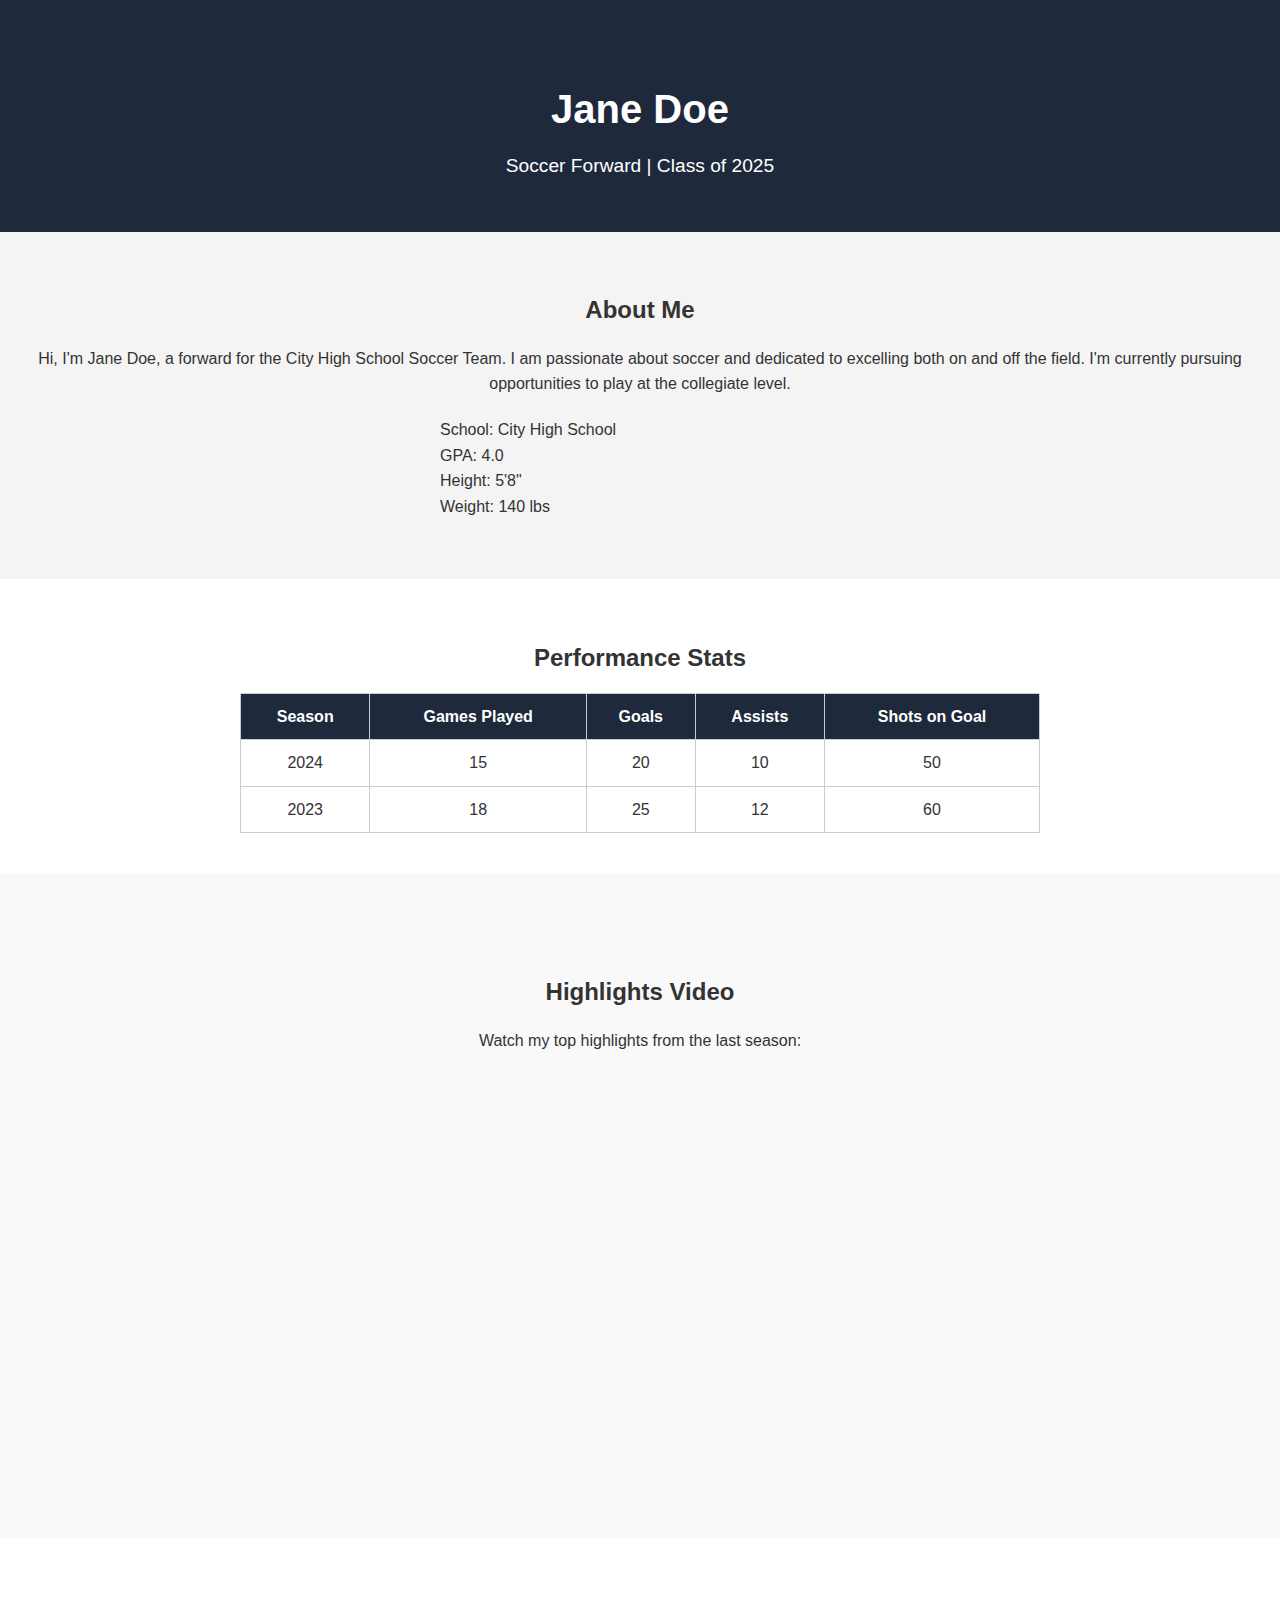
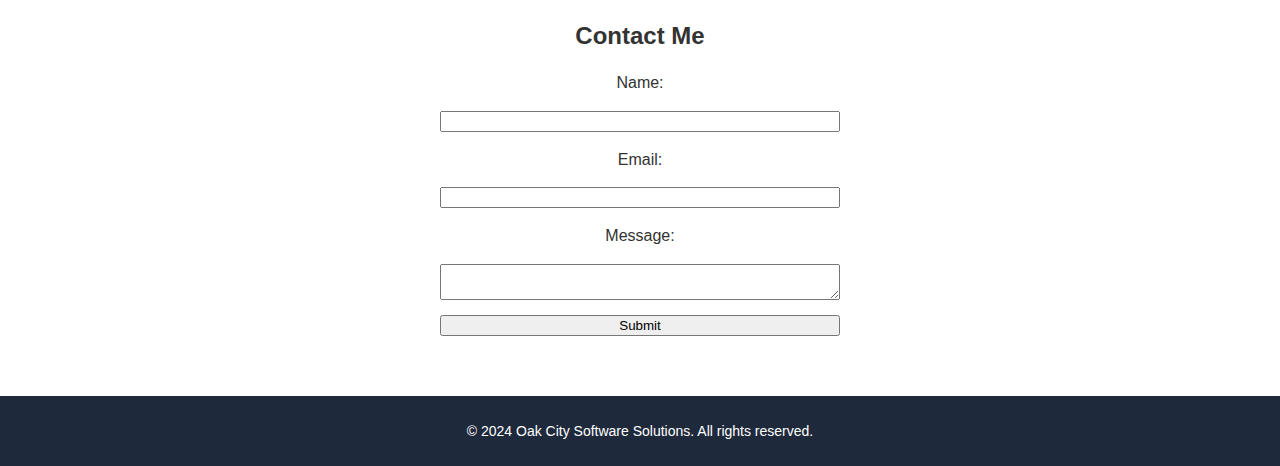
==== demo-profile.html @ 35dbb6a9 "Add demo profile page with Hudl video embed and navigation link" ====
<!DOCTYPE html>
<html lang="en">

<head>
    <meta charset="UTF-8">
    <meta name="viewport" content="width=device-width, initial-scale=1.0">
    <title>Demo Athlete Profile - Recruit</title>
    <link rel="stylesheet" href="styles.css">
</head>

<body>
    <!-- Header Section -->
    <header class="profile-header">
        <h1>Jane Doe</h1>
        <p>Soccer Forward | Class of 2025</p>
    </header>

    <!-- Bio Section -->
    <section id="bio" class="profile-bio">
        <h2>About Me</h2>
        <p>Hi, I'm Jane Doe, a forward for the City High School Soccer Team. I am passionate about soccer and dedicated
            to excelling both on and off the field. I'm currently pursuing opportunities to play at the collegiate
            level.</p>
        <ul>
            <li>School: City High School</li>
            <li>GPA: 4.0</li>
            <li>Height: 5'8"</li>
            <li>Weight: 140 lbs</li>
        </ul>
    </section>

    <!-- Stats Section -->
    <section id="stats" class="profile-stats">
        <h2>Performance Stats</h2>
        <table>
            <thead>
                <tr>
                    <th>Season</th>
                    <th>Games Played</th>
                    <th>Goals</th>
                    <th>Assists</th>
                    <th>Shots on Goal</th>
                </tr>
            </thead>
            <tbody>
                <tr>
                    <td>2024</td>
                    <td>15</td>
                    <td>20</td>
                    <td>10</td>
                    <td>50</td>
                </tr>
                <tr>
                    <td>2023</td>
                    <td>18</td>
                    <td>25</td>
                    <td>12</td>
                    <td>60</td>
                </tr>
            </tbody>
        </table>
    </section>

    <!-- Highlights Section -->
    <section id="highlights" class="profile-highlights">
        <!-- Highlights Section -->
        <section id="highlights" class="profile-highlights">
            <h2>Highlights Video</h2>
            <p>Watch my top highlights from the last season:</p>
            <iframe src='https://www.hudl.com/embed/video/3/18676882/659b35a8b3c9c90638989f3f' width='640' height='360'
                frameborder='0' allowfullscreen></iframe>
        </section>

    </section>

    <!-- Contact Section -->
    <section id="contact" class="profile-contact">
        <h2>Contact Me</h2>
        <form action="https://formspree.io/f/yourformid" method="POST">
            <label for="name">Name:</label>
            <input type="text" id="name" name="name" required>
            <label for="email">Email:</label>
            <input type="email" id="email" name="email" required>
            <label for="message">Message:</label>
            <textarea id="message" name="message" required></textarea>
            <button type="submit">Submit</button>
        </form>
    </section>

    <!-- Footer -->
    <footer class="footer">
        <p>&copy; 2024 Oak City Software Solutions. All rights reserved.</p>
    </footer>
    <script src="script.js"></script>
</body>

</html>
---- styles.css ----
/* General Styles */
body {
    font-family: Arial, sans-serif;
    margin: 0;
    padding: 0;
    line-height: 1.6;
    color: #333;
}

h1,
h2,
h3 {
    margin-bottom: 15px;
}

a {
    text-decoration: none;
    color: inherit;
}



/* Navbar */
.navbar {
    display: flex;
    justify-content: center;
    align-items: center;
    background-color: #1e293b;
    padding: 15px 20px;
    position: sticky;
    top: 0;
    z-index: 1000;
    box-shadow: 0 2px 5px rgba(0, 0, 0, 0.1);
}

.navbar ul {
    display: flex;
    gap: 20px;
    list-style: none;
    padding: 0;
    margin: 0;
}

.navbar li {
    display: inline;
}

.navbar ul.open {
    flex-direction: column;
    gap: 10px;
    background-color: #1e293b;
    padding: 10px;
}

.navbar a {
    color: white;
    font-size: 16px;
    font-weight: bold;
}

.navbar a:hover {
    color: #ff9900;
}

/* Hero Section */
.hero {
    background-color: #ff9900;
    color: white;
    text-align: center;
    padding: 100px 20px;
}

.hero h1 {
    font-size: 2.5rem;
    margin-bottom: 15px;
}

.hero p {
    font-size: 1.2rem;
    margin-bottom: 20px;
}

.hero button {
    background-color: #1e293b;
    color: white;
    padding: 10px 20px;
    border: none;
    cursor: pointer;
    font-size: 16px;
    border-radius: 5px;
}

.hero button:hover {
    background-color: #333;
}

/* Section Styles */
section {
    padding: 60px 20px;
    text-align: center;
}

.about,
.faqs {
    background-color: #f4f4f4;
}

/* Pricing Section */
.pricing {
    background-color: #1e293b;
    color: white;
}

.pricing-options {
    display: flex;
    justify-content: center;
    gap: 20px;
    flex-wrap: wrap;
    margin-top: 20px;
}

.pricing-card {
    border: 1px solid #ccc;
    border-radius: 8px;
    padding: 20px;
    width: 280px;
    text-align: center;
    background-color: #333;
    color: white;
}

.pricing-card h3 {
    margin-bottom: 10px;
}

.pricing-card p {
    margin-bottom: 10px;
}

/* FAQs Section */
.faq-item {
    text-align: left;
    max-width: 800px;
    margin: 0 auto 20px;
}

/* Contact Section */
.contact form {
    display: flex;
    flex-direction: column;
    gap: 15px;
    max-width: 400px;
    margin: 0 auto;
}

.contact input,
.contact textarea,
.contact button {
    width: 100%;
    padding: 10px;
    font-size: 16px;
    border: 1px solid #ccc;
    border-radius: 5px;
}

.contact button {
    background-color: #ff9900;
    color: white;
    cursor: pointer;
    border: none;
    font-size: 16px;
    font-weight: bold;
}

.contact button:hover {
    background-color: #e68a00;
}

/* Footer */
.footer {
    background-color: #1e293b;
    color: white;
    text-align: center;
    padding: 10px;
    font-size: 14px;
}

/* Responsive Styles */
@media (max-width: 768px) {
    .hero h1 {
        font-size: 2rem;
    }

    .hero p {
        font-size: 1rem;
    }

    .pricing-options {
        flex-direction: column;
        gap: 15px;
    }

    nav ul {
        flex-direction: column;
        gap: 10px;
    }
}

@media (max-width: 480px) {
    .hero h1 {
        font-size: 1.5rem;
    }

    .hero p {
        font-size: 0.9rem;
    }
}

@media (max-width: 768px) {
    .menu-toggle {
        display: block;
    }

    .navbar ul {
        display: none;
    }

    .navbar ul.open {
        display: flex;
    }
}

/* Responsive Menu */
.menu-toggle {
    display: none;
    background-color: #1e293b;
    color: white;
    font-size: 24px;
    border: none;
    padding: 10px;
    cursor: pointer;
}

/* Profile Header */
.profile-header {
    background-color: #1e293b;
    color: white;
    text-align: center;
    padding: 50px 20px;
}

.profile-header h1 {
    font-size: 2.5rem;
    margin-bottom: 10px;
}

.profile-header p {
    font-size: 1.2rem;
    margin: 0;
}

/* Bio Section */
.profile-bio {
    background-color: #f4f4f4;
    padding: 40px 20px;
    text-align: center;
}

.profile-bio ul {
    list-style: none;
    padding: 0;
    margin: 20px auto;
    max-width: 400px;
    text-align: left;
}

/* Stats Section */
.profile-stats {
    padding: 40px 20px;
    text-align: center;
}

.profile-stats table {
    margin: 0 auto;
    border-collapse: collapse;
    width: 90%;
    max-width: 800px;
}

.profile-stats th,
.profile-stats td {
    border: 1px solid #ccc;
    padding: 10px;
    text-align: center;
}

.profile-stats th {
    background-color: #1e293b;
    color: white;
}

/* Highlights Section */
.profile-highlights {
    background-color: #f9f9f9;
    padding: 40px 20px;
    text-align: center;
}

.profile-highlights iframe {
    margin-top: 20px;
    max-width: 100%;
}

/* Contact Section */
.profile-contact form {
    display: flex;
    flex-direction: column;
    gap: 15px;
    max-width: 400px;
    margin: 0 auto;
}
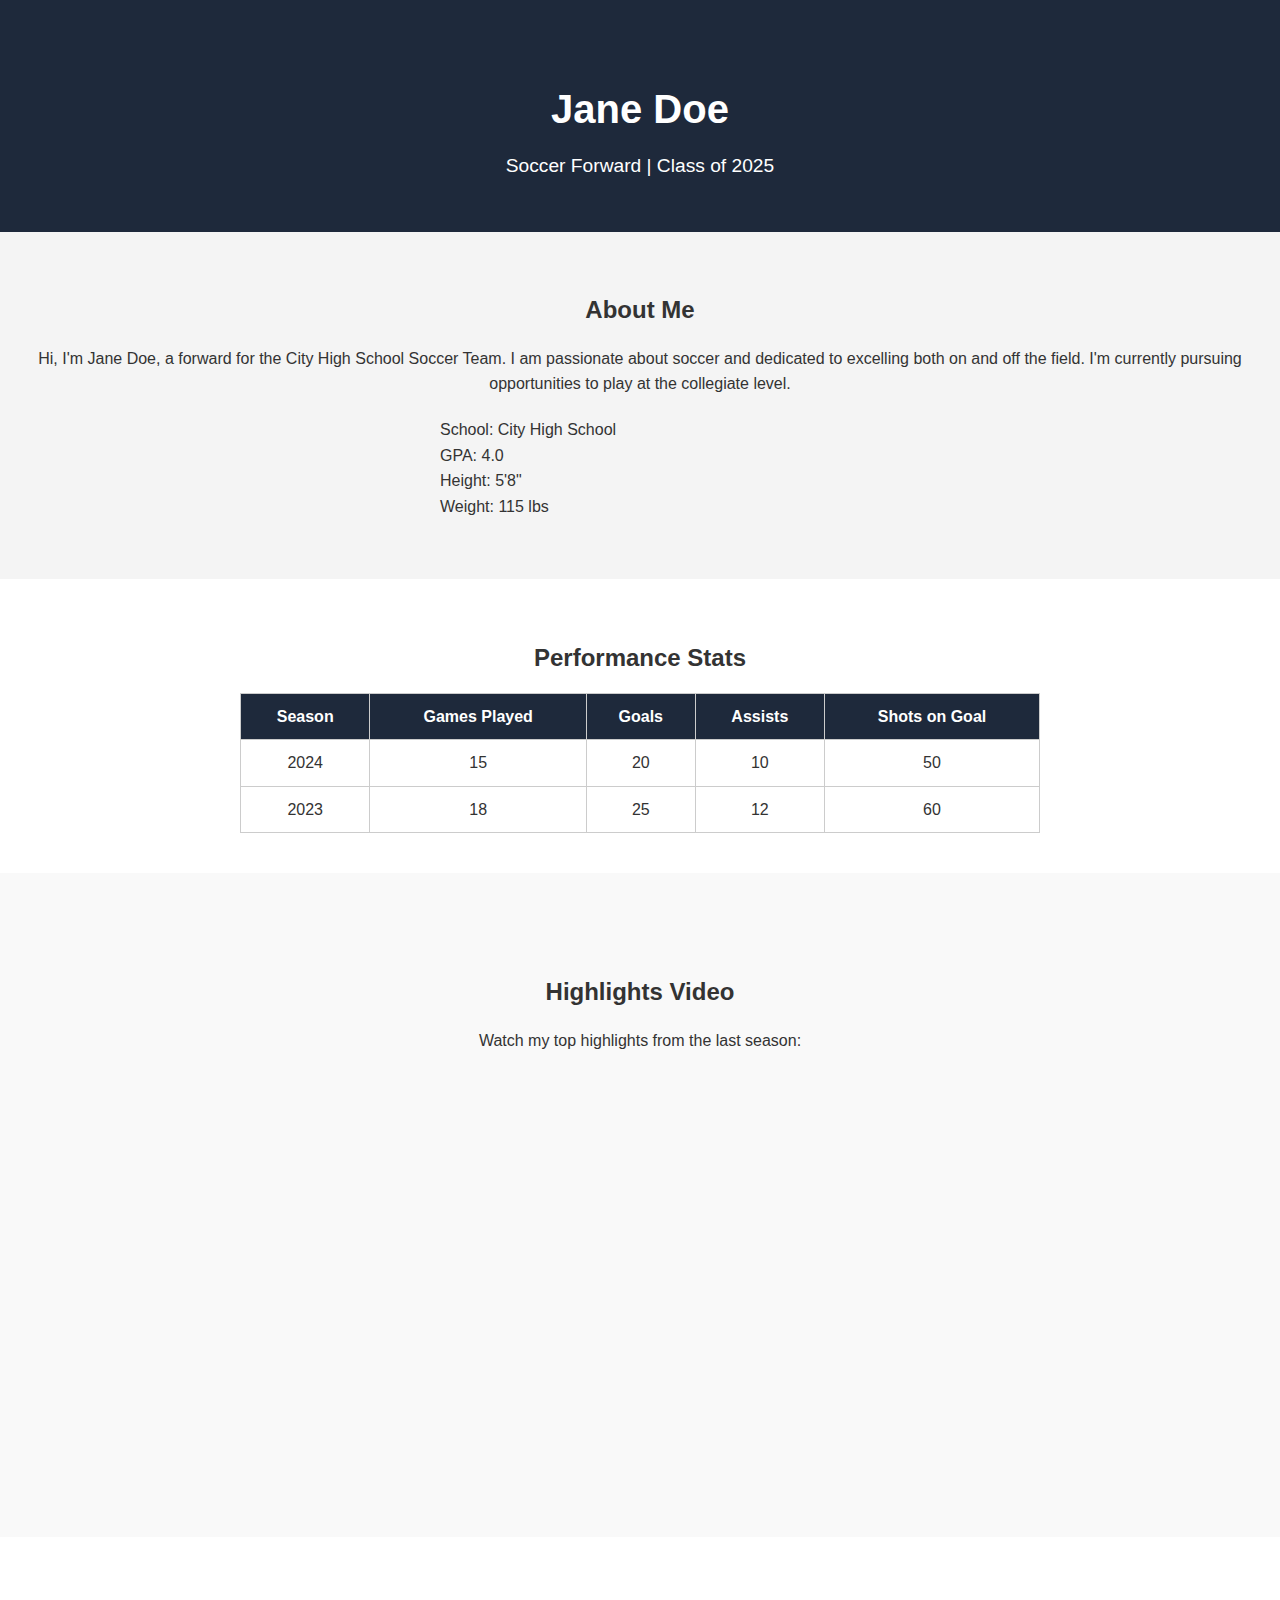
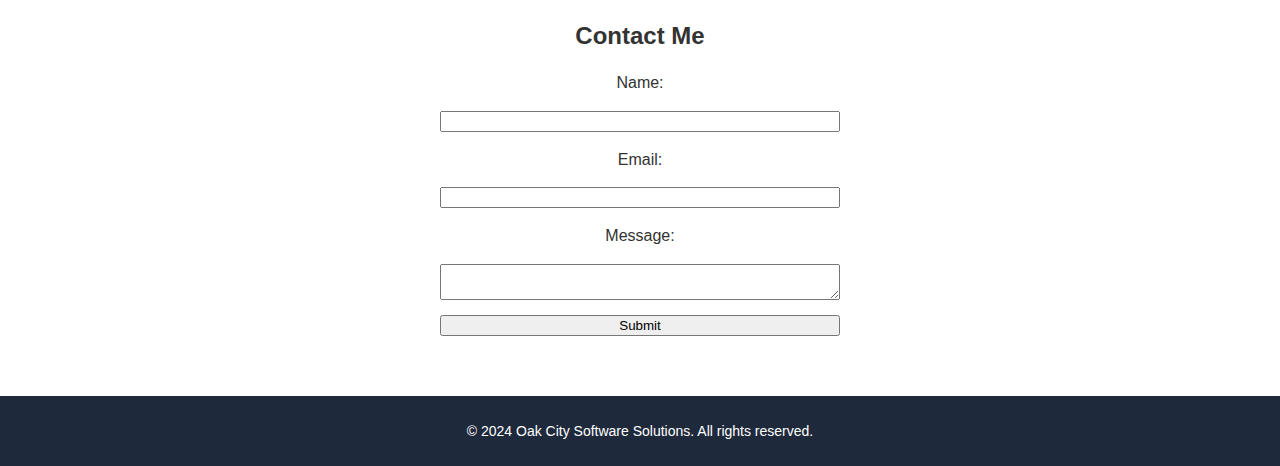
==== commit 769679bb: "testing deploy action" ====
--- a/demo-profile.html
+++ b/demo-profile.html
@@ -25,7 +25,7 @@
             <li>School: City High School</li>
             <li>GPA: 4.0</li>
             <li>Height: 5'8"</li>
-            <li>Weight: 140 lbs</li>
+            <li>Weight: 115 lbs</li>
         </ul>
     </section>
 
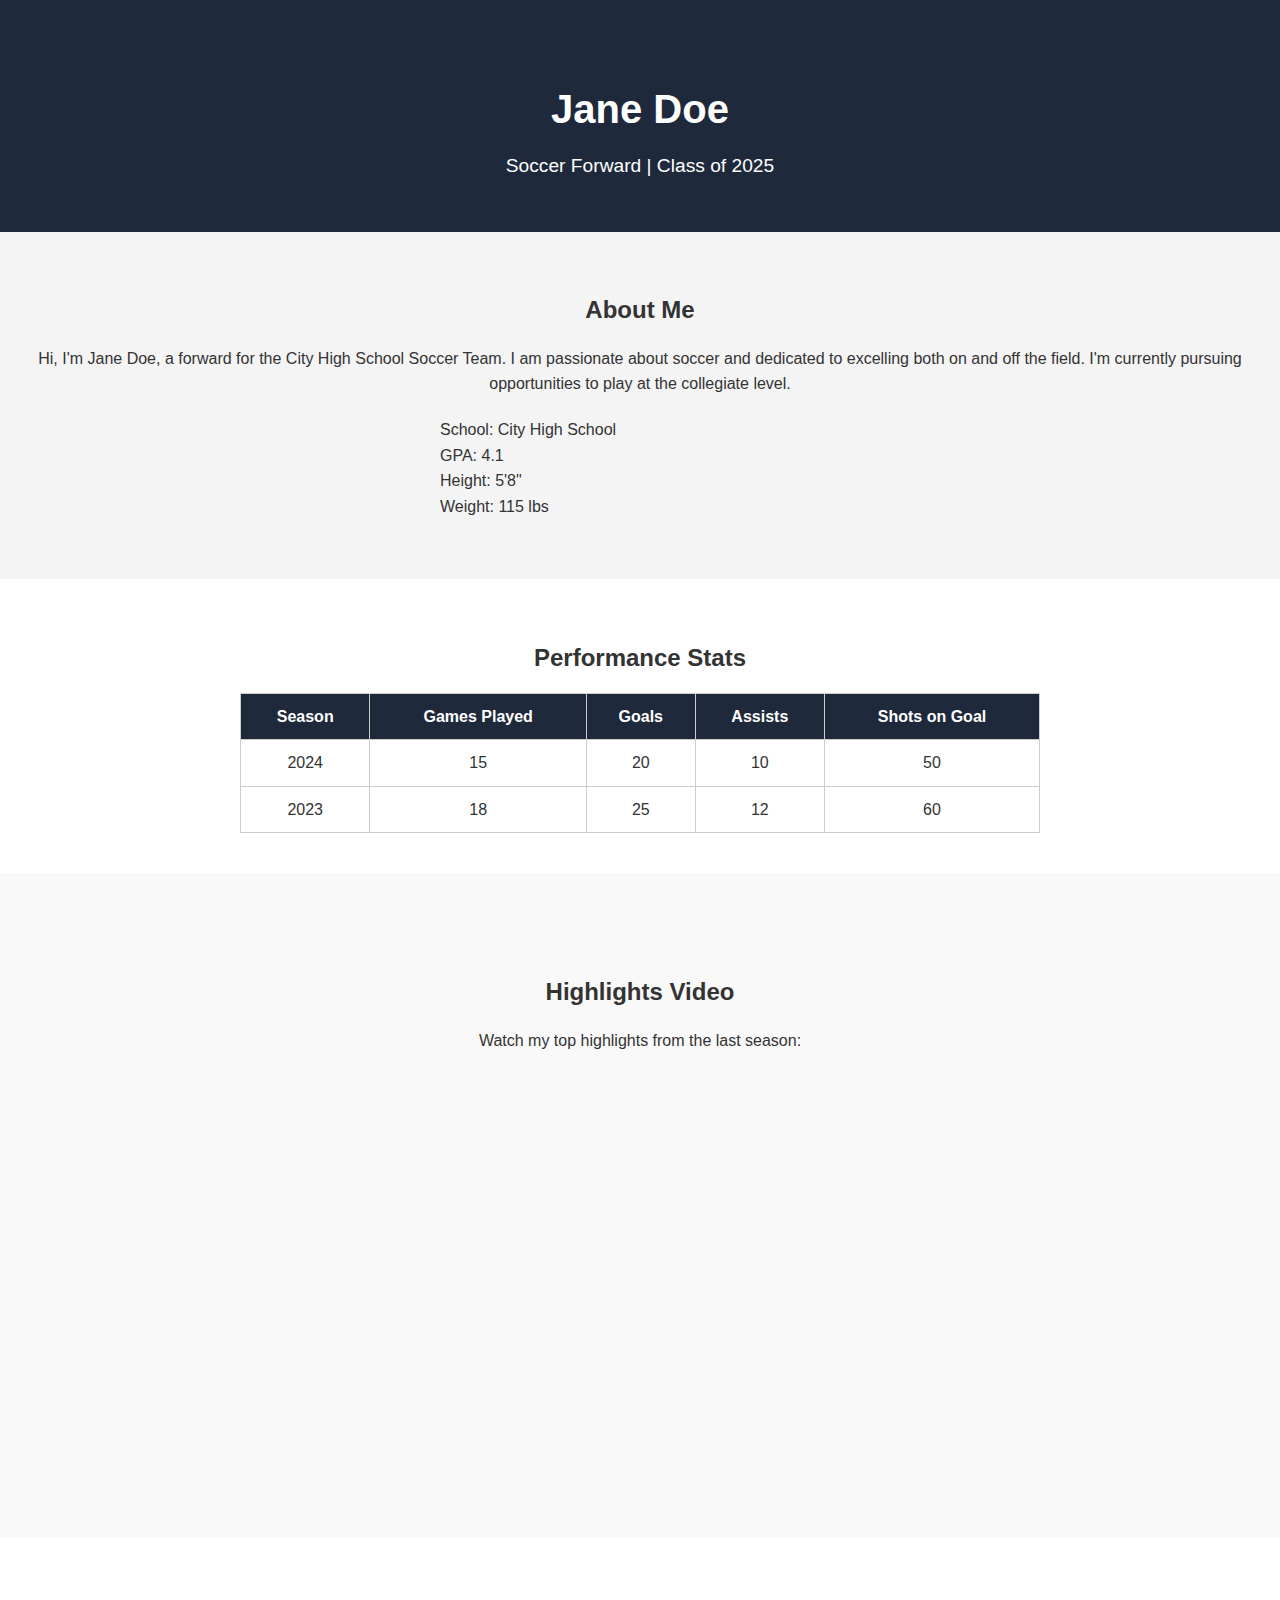
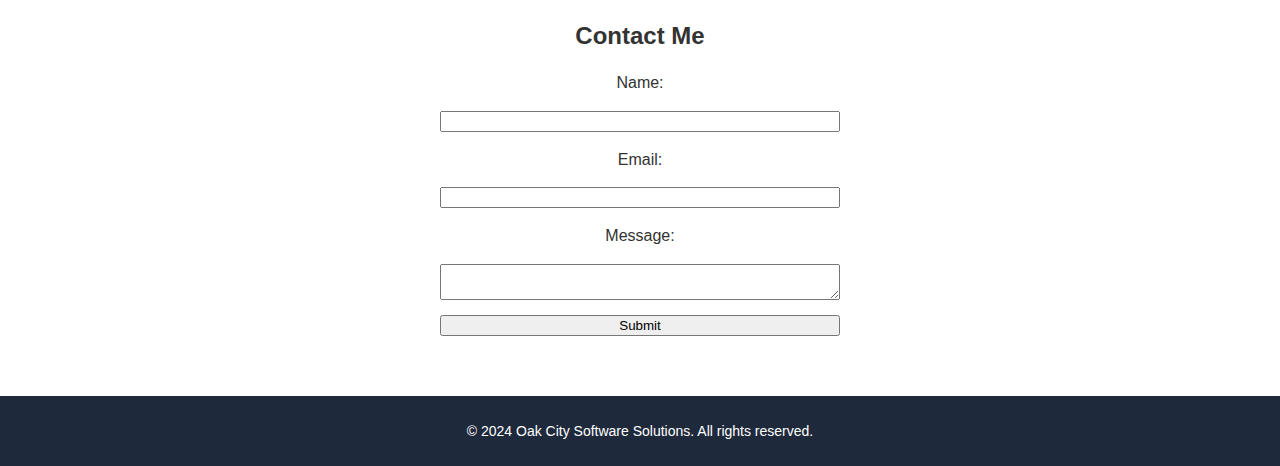
==== commit 9f65e764: "testing github action" ====
--- a/demo-profile.html
+++ b/demo-profile.html
@@ -23,7 +23,7 @@
             level.</p>
         <ul>
             <li>School: City High School</li>
-            <li>GPA: 4.0</li>
+            <li>GPA: 4.1</li>
             <li>Height: 5'8"</li>
             <li>Weight: 115 lbs</li>
         </ul>
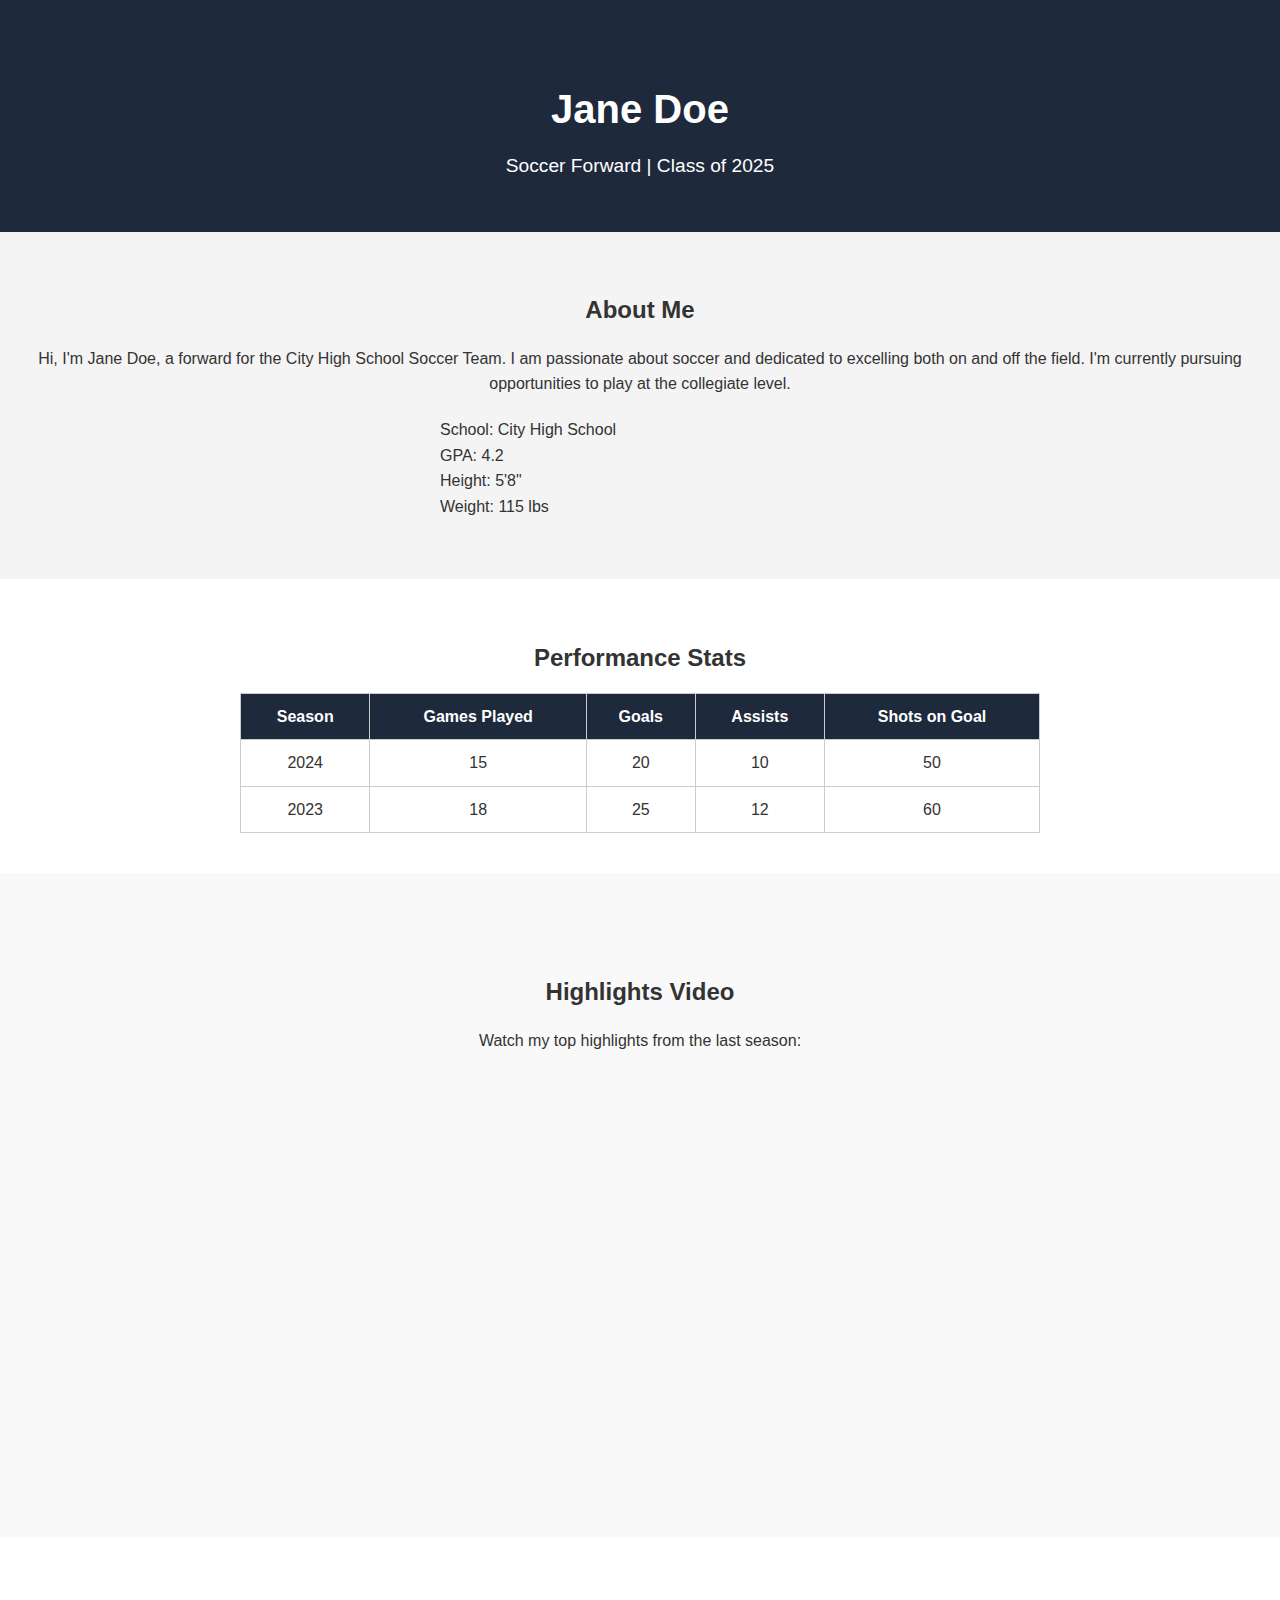
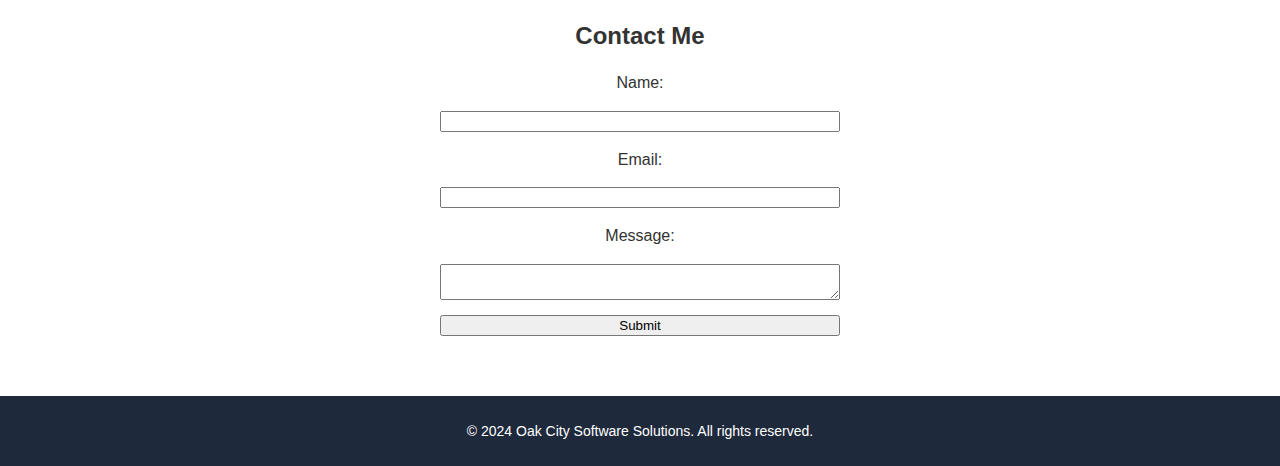
==== commit a8d86a68: "testing deploy automation" ====
--- a/demo-profile.html
+++ b/demo-profile.html
@@ -23,7 +23,7 @@
             level.</p>
         <ul>
             <li>School: City High School</li>
-            <li>GPA: 4.1</li>
+            <li>GPA: 4.2</li>
             <li>Height: 5'8"</li>
             <li>Weight: 115 lbs</li>
         </ul>
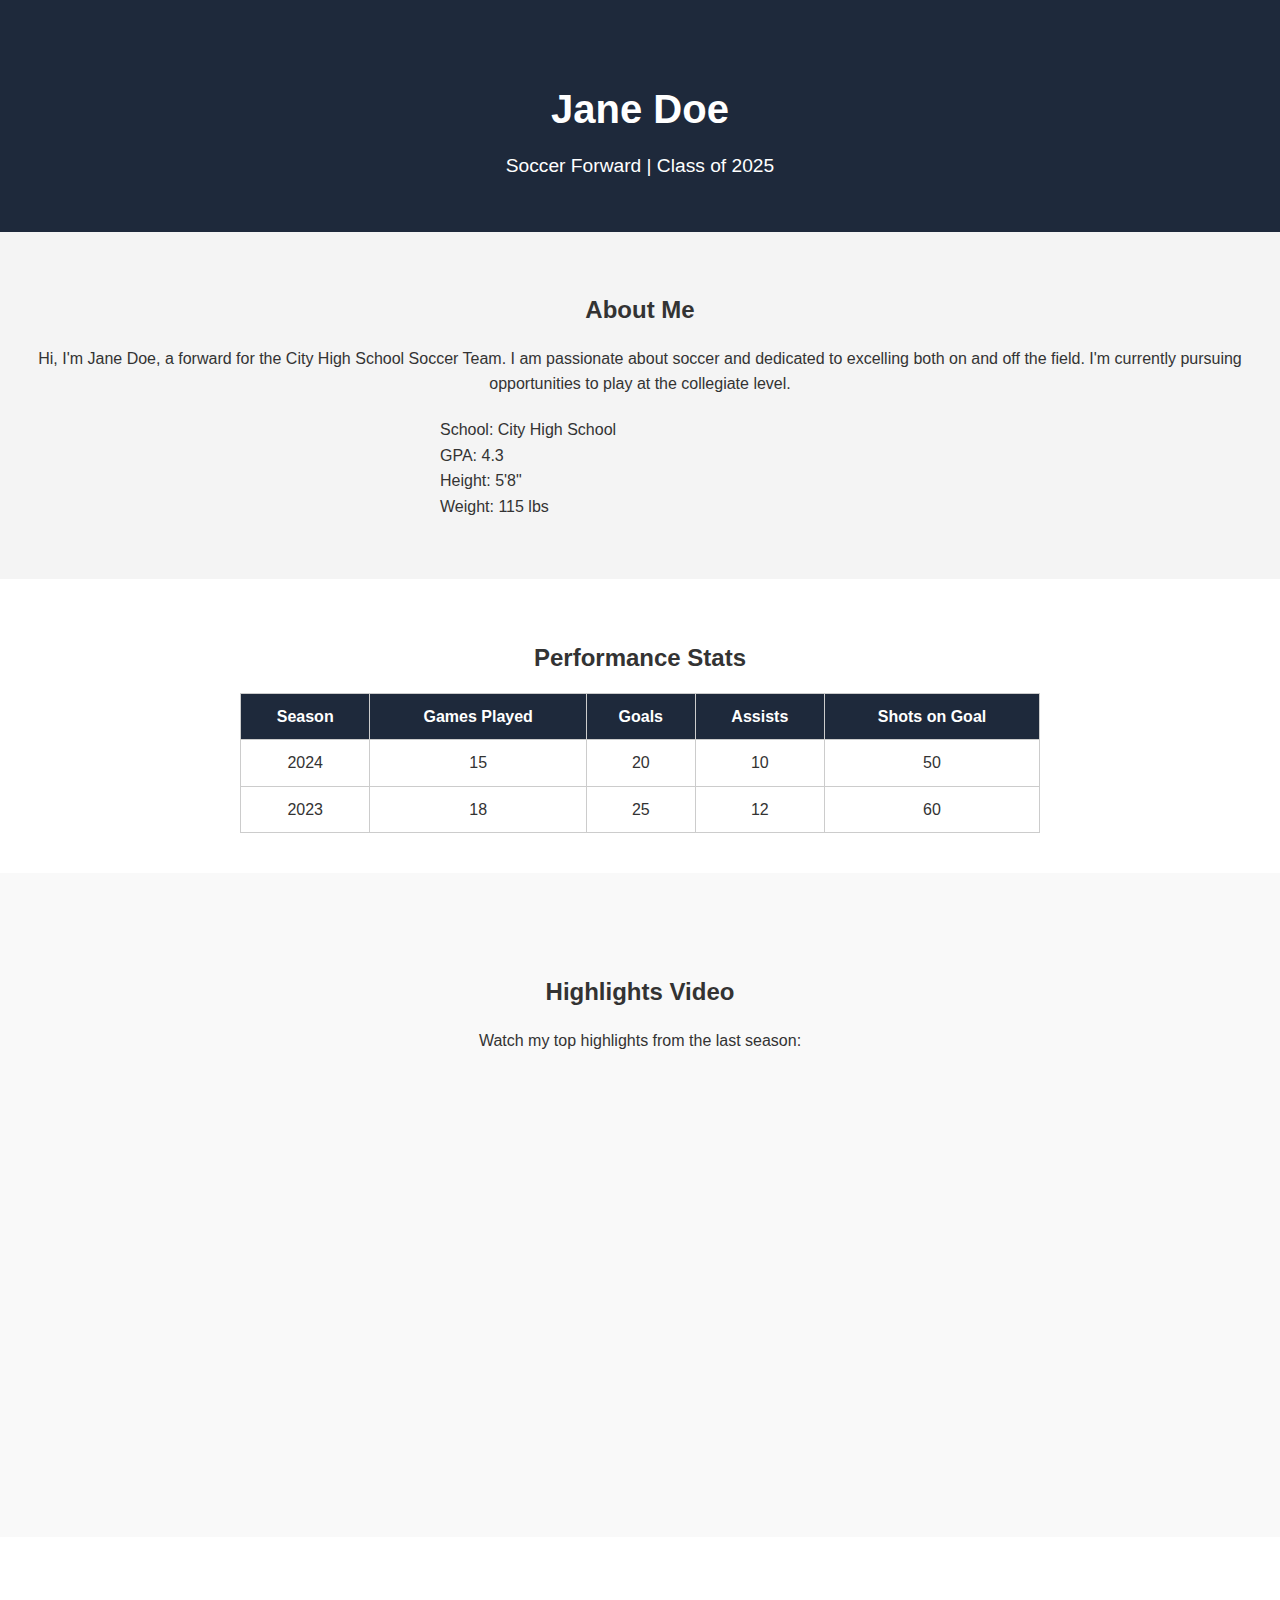
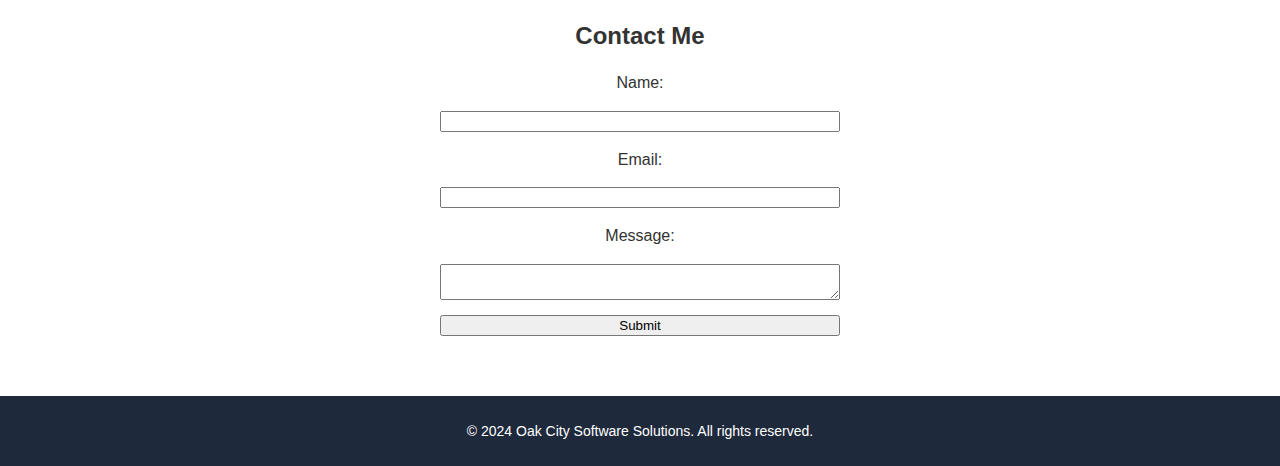
==== commit 991ab3f7: "github automation test 1" ====
--- a/demo-profile.html
+++ b/demo-profile.html
@@ -23,7 +23,7 @@
             level.</p>
         <ul>
             <li>School: City High School</li>
-            <li>GPA: 4.2</li>
+            <li>GPA: 4.3</li>
             <li>Height: 5'8"</li>
             <li>Weight: 115 lbs</li>
         </ul>
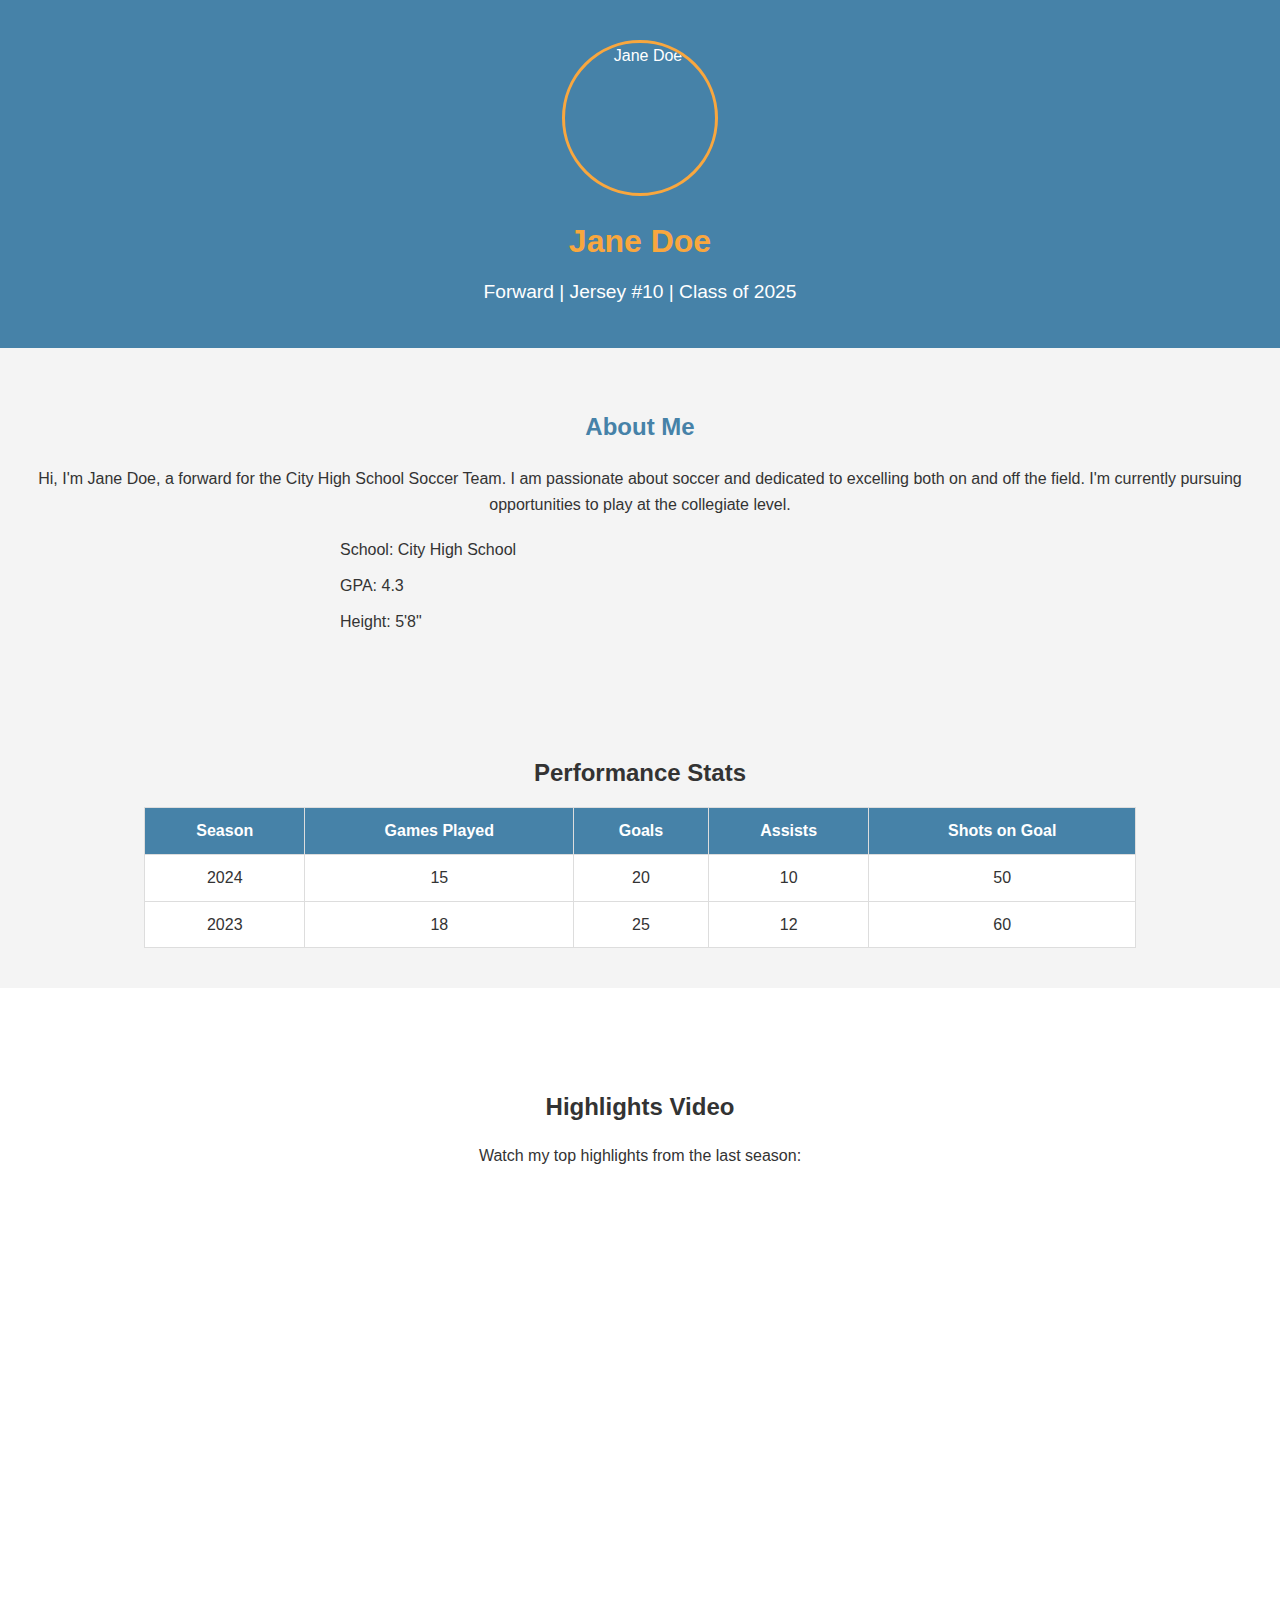
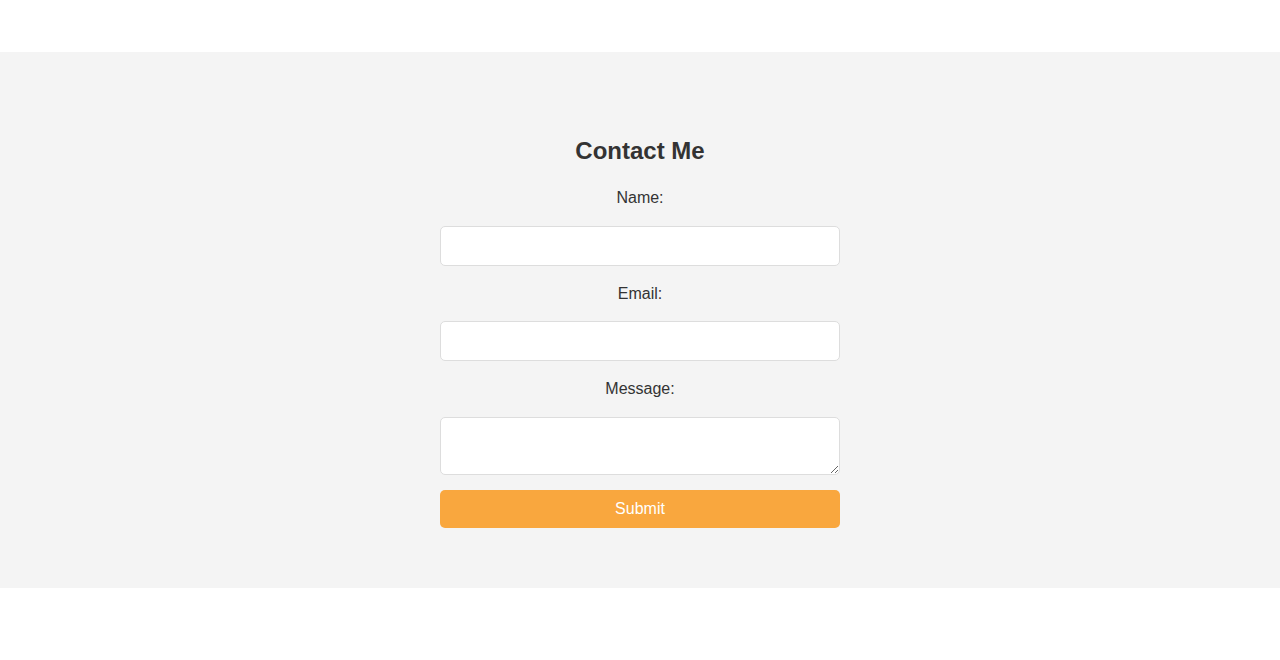
==== commit c9df5252: "feat: Enhance athlete profile layout and styles; update demo and index pages" ====
--- a/demo-profile.html
+++ b/demo-profile.html
@@ -5,15 +5,33 @@
     <meta charset="UTF-8">
     <meta name="viewport" content="width=device-width, initial-scale=1.0">
     <title>Demo Athlete Profile - Recruit</title>
-    <link rel="stylesheet" href="styles.css">
+    <link rel="stylesheet" href="./static/css/styles.css">
+
+
+
+
 </head>
+<!-- Google tag (gtag.js) -->
+<script async src="https://www.googletagmanager.com/gtag/js?id=G-QMXX35TY36"></script>
+<script>
+    window.dataLayer = window.dataLayer || [];
+    function gtag() { dataLayer.push(arguments); }
+    gtag('js', new Date());
+
+    gtag('config', 'G-QMXX35TY36');
+</script>
 
 <body>
-    <!-- Header Section -->
     <header class="profile-header">
-        <h1>Jane Doe</h1>
-        <p>Soccer Forward | Class of 2025</p>
+        <div class="profile-container">
+            <img src="./static/images/profile-picture.jpg" alt="Jane Doe" class="profile-pic">
+            <div class="profile-info">
+                <h1>Jane Doe</h1>
+                <p>Forward | Jersey #10 | Class of 2025</p>
+            </div>
+        </div>
     </header>
+
 
     <!-- Bio Section -->
     <section id="bio" class="profile-bio">
@@ -25,7 +43,7 @@
             <li>School: City High School</li>
             <li>GPA: 4.3</li>
             <li>Height: 5'8"</li>
-            <li>Weight: 115 lbs</li>
+
         </ul>
     </section>
 
@@ -64,12 +82,15 @@
     <!-- Highlights Section -->
     <section id="highlights" class="profile-highlights">
         <!-- Highlights Section -->
+        <!-- Highlights Section -->
         <section id="highlights" class="profile-highlights">
             <h2>Highlights Video</h2>
             <p>Watch my top highlights from the last season:</p>
-            <iframe src='https://www.hudl.com/embed/video/3/18676882/659b35a8b3c9c90638989f3f' width='640' height='360'
-                frameborder='0' allowfullscreen></iframe>
+            <iframe src="https://www.hudl.com/embed/video/2QzThg" frameborder="0" allowfullscreen
+                title="Highlights Video">
+            </iframe>
         </section>
+
 
     </section>
 
--- a/static/css/styles.css
+++ b/static/css/styles.css
@@ -0,0 +1,479 @@
+/* Define theme colors */
+:root {
+    --primary-blue-color: #4682A8;
+    /* Blue from logo */
+    --accent-orange-color: #F9A73E;
+    /* Orange/gold from logo */
+    --light-gray-background-color: #F4F4F4;
+    /* Light gray */
+    --dark-gray-text-color: #333;
+    /* Dark gray for text */
+    --cta-button-hover-color: #005f8a;
+    /* Blue for CTA button */
+    --hover-orange-color: #D98733;
+    /* Slightly darker orange for hover state */
+}
+
+
+/* General Styles */
+body {
+    font-family: Arial, sans-serif;
+    margin: 0;
+    padding: 0;
+    line-height: 1.6;
+    color: var(--dark-gray-text-color);
+}
+
+h1,
+h2,
+h3 {
+    margin-bottom: 15px;
+}
+
+a {
+    text-decoration: none;
+    color: inherit;
+}
+
+/* Navbar */
+.navbar {
+    display: flex;
+    justify-content: space-between;
+    align-items: center;
+    background-color: #ffffff;
+    /* White background */
+    padding: 15px 20px;
+    position: sticky;
+    top: 0;
+    z-index: 1000;
+    box-shadow: 0 2px 5px rgba(0, 0, 0, 0.1);
+}
+
+.nav-logo img {
+    height: 40px;
+    /* Adjust logo size */
+}
+
+.nav-links {
+    display: flex;
+    list-style: none;
+    gap: 20px;
+    margin: 0;
+    padding: 0;
+}
+
+.navbar a {
+    color: #333333;
+    /* Dark text color for contrast */
+    font-size: 16px;
+    font-weight: bold;
+}
+
+.navbar a:hover {
+    color: #0077b6;
+    /* Accent hover color */
+}
+
+.menu-toggle {
+    display: none;
+    /* Hide toggle button by default */
+    background-color: transparent;
+    border: none;
+    font-size: 24px;
+    color: #fff;
+    cursor: pointer;
+}
+
+/* Responsive Navigation */
+@media (max-width: 768px) {
+    .nav-links {
+        display: none;
+        flex-direction: column;
+        gap: 10px;
+        background-color: #0077b6;
+        padding: 10px;
+    }
+
+    .nav-links.open {
+        display: flex;
+    }
+
+    .menu-toggle {
+        display: block;
+        /* Show toggle for mobile */
+    }
+}
+
+
+/* Hero Section */
+.hero {
+    text-align: center;
+    background-color: #1e293b;
+    /* Dark background */
+    color: #ffffff;
+    /* White text for contrast */
+    padding: 3rem 1rem;
+}
+
+.hero-content {
+    max-width: 800px;
+    margin: 0 auto;
+}
+
+.hero-logo {
+    max-width: 200px;
+    /* Logo size */
+    margin-bottom: 1.5rem;
+}
+
+.hero h2 {
+    font-size: 2.5rem;
+    margin-bottom: 1rem;
+    font-weight: bold;
+}
+
+.hero p {
+    font-size: 1.2rem;
+    margin: 0;
+}
+
+.cta-button {
+    display: inline-block;
+    background-color: var(--accent-orange-color);
+    /* Orange CTA */
+    color: #fff;
+    padding: 10px 20px;
+    font-size: 1rem;
+    font-weight: bold;
+    text-decoration: none;
+    border-radius: 5px;
+    transition: background-color 0.3s ease;
+}
+
+.cta-button:hover {
+    background-color: var(--hover-orange-color);
+    /* Darker orange on hover */
+}
+
+
+/* Section Styles */
+section {
+    padding: 60px 20px;
+    text-align: center;
+    background-color: var(--light-gray-background-color);
+}
+
+/* About Section */
+.about {
+    background-color: #ffffff;
+    /* White background for clarity */
+    color: #333333;
+    /* Text color for readability */
+    padding: 60px 20px;
+    text-align: center;
+}
+
+.about h2 {
+    color: #0077b6;
+    /* Primary blue (logo color) */
+    font-size: 2.5rem;
+    margin-bottom: 20px;
+    font-weight: bold;
+}
+
+.about p {
+    font-size: 1.2rem;
+    margin: 0 auto 30px;
+    max-width: 800px;
+    line-height: 1.6;
+}
+
+.about-details ul {
+    list-style: none;
+    padding: 0;
+    margin: 0 auto;
+    max-width: 600px;
+    text-align: left;
+}
+
+.about-details li {
+    margin-bottom: 15px;
+    font-size: 1.1rem;
+    color: #1e293b;
+    /* Dark blue (logo color) */
+    line-height: 1.5;
+}
+
+.about-details strong {
+    color: #f0ad4e;
+    /* Accent orange for emphasis */
+}
+
+.faqs {
+    background-color: var(--background-color);
+}
+
+/* Pricing Section */
+.pricing {
+    background-color: #f4f4f4;
+    /* Light gray background for the section */
+    color: #1e293b;
+    /* Dark blue text color */
+    text-align: center;
+    padding: 60px 20px;
+}
+
+.pricing h2 {
+    color: #0077b6;
+    /* Primary blue from logo */
+    font-size: 2.5rem;
+    margin-bottom: 20px;
+    font-weight: bold;
+}
+
+.pricing p {
+    font-size: 1.2rem;
+    margin-bottom: 40px;
+    color: #333333;
+}
+
+.pricing-options {
+    display: flex;
+    justify-content: center;
+    gap: 40px;
+    /* Adds space between the cards */
+    flex-wrap: wrap;
+    /* Ensures responsiveness */
+    margin-top: 20px;
+}
+
+.pricing-card {
+    background-color: #ffffff;
+    /* White background for cards */
+    border: 2px solid #0077b6;
+    /* Primary blue border */
+    border-radius: 8px;
+    box-shadow: 0 4px 6px rgba(0, 0, 0, 0.1);
+    padding: 20px;
+    width: 300px;
+    text-align: center;
+    transition: transform 0.3s ease, box-shadow 0.3s ease;
+}
+
+.pricing-card h3 {
+    font-size: 1.8rem;
+    margin-bottom: 10px;
+    color: #1e293b;
+    /* Dark blue from the logo */
+}
+
+.pricing-card p {
+    font-size: 1rem;
+    color: #333333;
+    margin-bottom: 10px;
+}
+
+.pricing-card:hover {
+    transform: translateY(-10px);
+    box-shadow: 0 8px 12px rgba(0, 0, 0, 0.2);
+}
+
+.pricing-card:nth-child(1) {
+    border-top: 8px solid #f0ad4e;
+    /* Accent orange for the Basic Package */
+}
+
+.pricing-card:nth-child(2) {
+    border-top: 8px solid #0077b6;
+    /* Primary blue for the Premium Package */
+}
+
+
+/* Contact Section */
+.contact button {
+    background-color: var(--accent-orange-color);
+    color: white;
+    cursor: pointer;
+    border: none;
+    font-size: 16px;
+    font-weight: bold;
+}
+
+.contact button:hover {
+    background-color: var(--hover-orange-color);
+    /* Slightly darker orange */
+}
+
+/* Footer */
+.footer {
+    background-color: var(--primary-color);
+    color: white;
+    text-align: center;
+    padding: 10px;
+    font-size: 14px;
+}
+
+
+
+/* Responsive Styles */
+@media (max-width: 768px) {
+    .hero h1 {
+        font-size: 2rem;
+    }
+
+    .hero p {
+        font-size: 1rem;
+    }
+
+    .pricing-options {
+        flex-direction: column;
+        gap: 15px;
+    }
+
+    nav ul {
+        flex-direction: column;
+        gap: 10px;
+    }
+}
+
+/* ============================================= */
+/* Athlete Profile Styles                        */
+/* ============================================= */
+
+/* Profile Header */
+.profile-header {
+    background-color: var(--primary-blue-color);
+    color: #fff;
+    text-align: center;
+    padding: 40px 20px;
+    display: flex;
+    justify-content: center;
+    align-items: center;
+}
+
+.profile-container {
+    display: flex;
+    flex-direction: column;
+    align-items: center;
+}
+
+.profile-pic {
+    border-radius: 50%;
+    width: 150px;
+    height: 150px;
+    object-fit: cover;
+    margin-bottom: 20px;
+    border: 3px solid var(--accent-orange-color);
+}
+
+.profile-info h1 {
+    font-size: 2rem;
+    margin: 0;
+    color: var(--accent-orange-color);
+}
+
+.profile-info p {
+    font-size: 1.2rem;
+    margin: 10px 0 0;
+    color: #fff;
+}
+
+/* Bio Section */
+.profile-bio {
+    background-color: var(--light-gray-background-color);
+    padding: 40px 20px;
+    text-align: center;
+}
+
+.profile-bio h2 {
+    color: var(--primary-blue-color);
+    margin-bottom: 20px;
+}
+
+.profile-bio ul {
+    list-style: none;
+    padding: 0;
+    margin: 20px auto;
+    max-width: 600px;
+    text-align: left;
+}
+
+.profile-bio li {
+    margin-bottom: 10px;
+    font-size: 1rem;
+}
+
+/* Performance Stats */
+.profile-stats {
+    padding: 40px 20px;
+    text-align: center;
+}
+
+.profile-stats table {
+    width: 80%;
+    margin: 0 auto;
+    border-collapse: collapse;
+}
+
+.profile-stats th,
+.profile-stats td {
+    border: 1px solid #ddd;
+    padding: 10px;
+    text-align: center;
+}
+
+.profile-stats th {
+    background-color: var(--primary-blue-color);
+    color: white;
+}
+
+.profile-stats td {
+    background-color: white;
+}
+
+/* Highlights Section */
+.profile-highlights {
+    padding: 40px 20px;
+    text-align: center;
+    background-color: #fff;
+}
+
+.profile-highlights iframe {
+    margin-top: 20px;
+    width: 100%;
+    max-width: 640px;
+    height: 360px;
+    border: none;
+}
+
+/* Contact Section */
+.profile-contact form {
+    display: flex;
+    flex-direction: column;
+    gap: 15px;
+    max-width: 400px;
+    margin: 0 auto;
+}
+
+.profile-contact input,
+.profile-contact textarea {
+    padding: 10px;
+    font-size: 1rem;
+    border: 1px solid #ddd;
+    border-radius: 5px;
+}
+
+.profile-contact button {
+    background-color: var(--accent-orange-color);
+    color: #fff;
+    border: none;
+    font-size: 1rem;
+    padding: 10px 20px;
+    cursor: pointer;
+    border-radius: 5px;
+    transition: background-color 0.3s ease;
+}
+
+.profile-contact button:hover {
+    background-color: var(--hover-orange-color);
+}